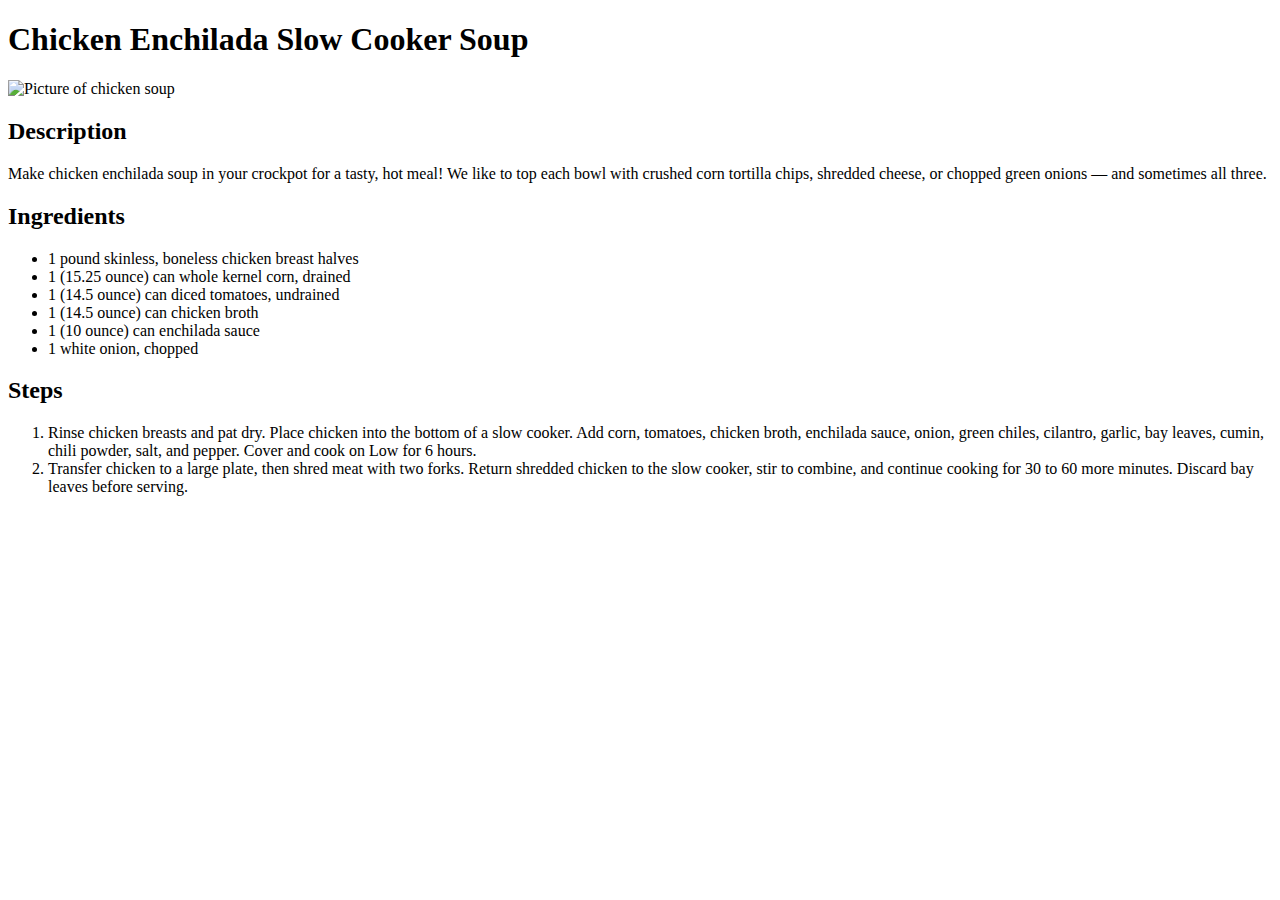
==== recipes/chicken-soup.html @ 87455185 "Add chicken soup recipe" ====
<!DOCTYPE html>
<html lang="en">
<head>
    <meta charset="UTF-8">
    <meta name="viewport" content="width=device-width, initial-scale=1.0">
    <title>Chicken soup recipe</title>
</head>
<body>
    <h1>Chicken Enchilada Slow Cooker Soup</h1>
    <img src="https://www.allrecipes.com/thmb/h0O5G3gls9TIZcaLjHMhaKOo9LE=/750x0/filters:no_upscale():max_bytes(150000):strip_icc():format(webp)/6275941-2a9ee7b3b8c341cea20a99285d8dfe86.jpg" alt="Picture of chicken soup" width="500" height="500">
    <h2>Description</h2>
    <p>Make chicken enchilada soup in your crockpot for a tasty, hot meal! We like to top each bowl with crushed corn tortilla chips, shredded cheese, or chopped green onions — and sometimes all three.</p>
    <h2>Ingredients</h2>
    <ul>
        <li>1 pound skinless, boneless chicken breast halves</li>
        <li>1 (15.25 ounce) can whole kernel corn, drained</li>
        <li>1 (14.5 ounce) can diced tomatoes, undrained</li>
        <li>1 (14.5 ounce) can chicken broth</li>
        <li>1 (10 ounce) can enchilada sauce</li>
        <li>1 white onion, chopped</li>
    </ul>
    <h2>Steps</h2>
    <ol>
        <li>Rinse chicken breasts and pat dry. Place chicken into the bottom of a slow cooker. Add corn, tomatoes, chicken broth, enchilada sauce, onion, green chiles, cilantro, garlic, bay leaves, cumin, chili powder, salt, and pepper. Cover and cook on Low for 6 hours.</li>
        <li>Transfer chicken to a large plate, then shred meat with two forks. Return shredded chicken to the slow cooker, stir to combine, and continue cooking for 30 to 60 more minutes. Discard bay leaves before serving.</li>
    </ol>
</body>
</html>
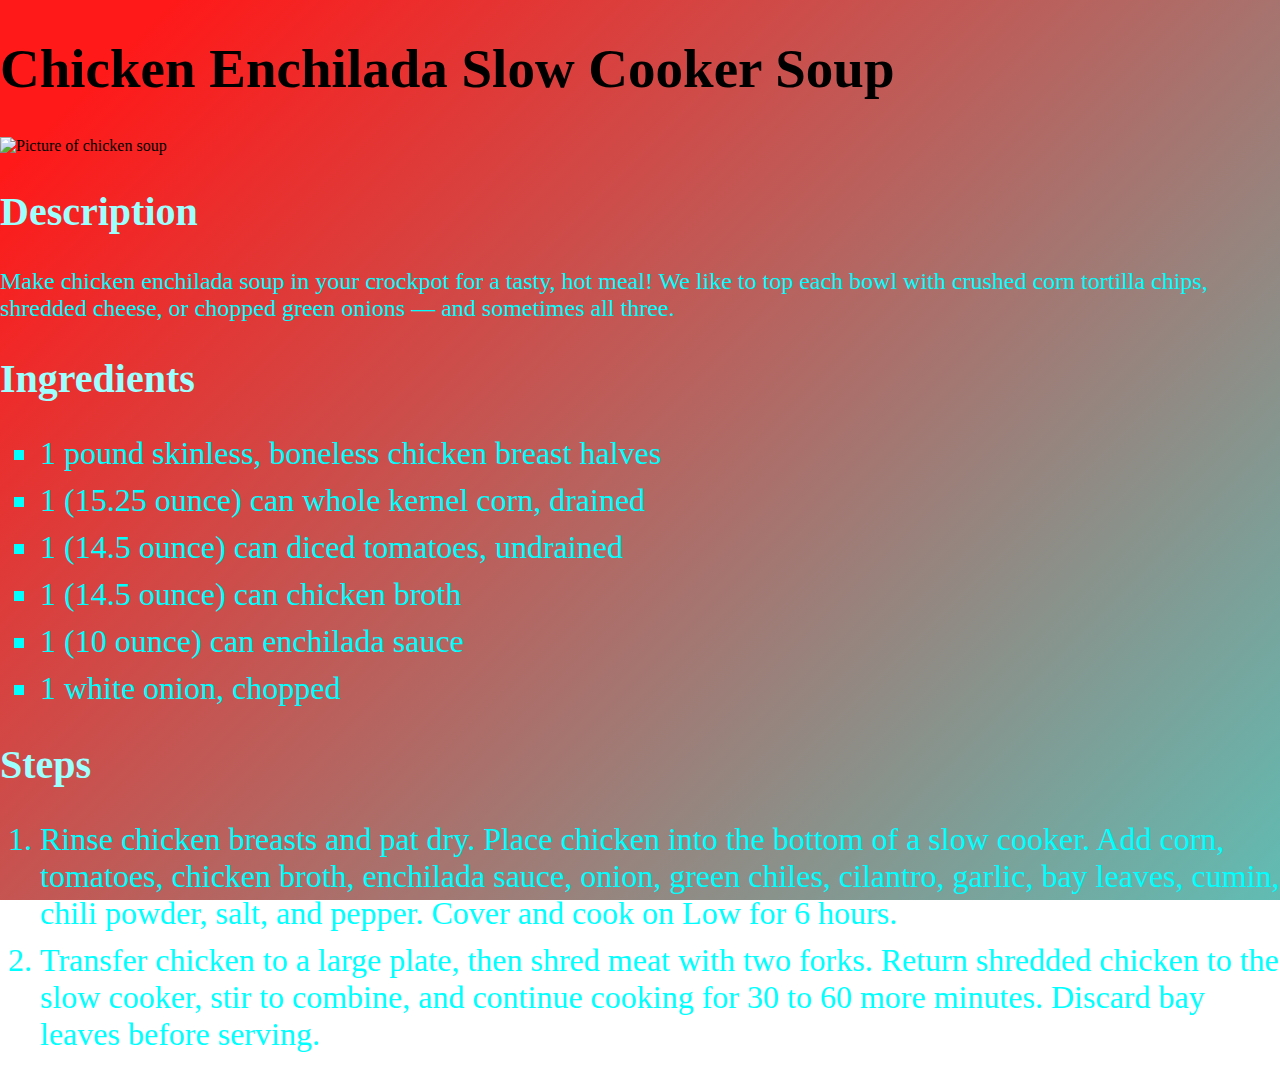
==== commit d06d1697: "add style for recipes" ====
--- a/recipes/chicken-soup.html
+++ b/recipes/chicken-soup.html
@@ -4,6 +4,8 @@
     <meta charset="UTF-8">
     <meta name="viewport" content="width=device-width, initial-scale=1.0">
     <title>Chicken soup recipe</title>
+    <link rel="stylesheet" href="../styles.css">
+    <link rel="stylesheet" href="styles.css">
 </head>
 <body>
     <h1>Chicken Enchilada Slow Cooker Soup</h1>
--- a/styles.css
+++ b/styles.css
@@ -0,0 +1,113 @@
+body {
+    margin: auto;
+    font-family: -apple-system, BlinkMacSystemFont, sans-serif;
+    overflow: auto;
+    background: linear-gradient(315deg, rgba(101,0,94,1) 3%, rgba(60,132,206,1) 38%, rgba(48,238,226,1) 68%, rgba(255,25,25,1) 98%);
+    animation: gradient 15s ease infinite;
+    background-size: 400% 400%;
+    background-attachment: fixed;
+}
+
+@keyframes gradient {
+    0% {
+        background-position: 0% 0%;
+    }
+    50% {
+        background-position: 100% 100%;
+    }
+    100% {
+        background-position: 0% 0%;
+    }
+}
+
+.wave {
+    background: rgb(255 255 255 / 25%);
+    border-radius: 1000% 1000% 0 0;
+    position: fixed;
+    width: 200%;
+    height: 12em;
+    animation: wave 10s -3s linear infinite;
+    transform: translate3d(0, 0, 0);
+    opacity: 0.8;
+    bottom: 0;
+    left: 0;
+    z-index: -1;
+}
+
+.wave:nth-of-type(2) {
+    bottom: -1.25em;
+    animation: wave 18s linear reverse infinite;
+    opacity: 0.8;
+}
+
+.wave:nth-of-type(3) {
+    bottom: -2.5em;
+    animation: wave 20s -1s reverse infinite;
+    opacity: 0.9;
+}
+
+@keyframes wave {
+    2% {
+        transform: translateX(1);
+    }
+
+    25% {
+        transform: translateX(-25%);
+    }
+
+    50% {
+        transform: translateX(-50%);
+    }
+
+    75% {
+        transform: translateX(-25%);
+    }
+
+    100% {
+        transform: translateX(1);
+    }
+}
+
+font-face {
+	font-family: myCustomFont;
+	src: url(DejaVuSansCondensed.ttf);
+}
+body {
+	font-family: myCustomFont, serif;
+}
+::selection {
+	color:black;
+	background-color: white;
+}
+.main-header {
+	height: 100vh;
+	max-width: fit-content;
+	margin-left: auto;
+	margin-right: auto;
+	color: #a87532;
+}
+
+h1 {
+	font-weight: bold;
+	font-size: 5em;
+}
+ul {
+	list-style-type: none;
+}
+li {
+	margin: 10px 0;
+	font-size: 2em;
+}
+a {
+	display: inline-block;
+	text-decoration: none;
+	color: #fff;
+}
+@keyframes coloring {
+
+}
+a:hover {
+	color:grey;
+	transform: scale(1.2, 1.2);
+	transition: 300ms;
+}
--- a/recipes/styles.css
+++ b/recipes/styles.css
@@ -0,0 +1,68 @@
+@keyframes test {
+    0% {
+        color: black;
+    }
+    100% {
+        color: aqua;
+    }
+}
+@keyframes test2 {
+    0%{
+        margin-left: 100px;
+    }
+    100%{
+        margin-left: 0px;
+    }
+}
+
+.recipe {
+    margin: 30px 0;
+    width: 960px;
+    border-radius: 15px;
+    margin-inline: auto;
+    display: flex;
+    flex-direction: column;
+    gap: 0px;
+    background-color: black;
+    padding: 25px;
+}
+.recipe h1, h2, p{
+    color: rgb(158, 255, 255);
+    animation: test2 1s;
+}
+h1 {
+    font-size: 55px;
+}
+h2 {
+    font-size: 40px;
+}
+p {
+    font-size: x-large;
+    color: aqua;
+    animation: test;
+    animation-duration: .6s;
+    animation-delay: .2s;
+    animation-fill-mode: backwards;
+}
+ul {
+    list-style-type:square;
+    color: aqua;
+}
+ol {
+    color: aqua;
+}
+
+li {
+    animation: test 1s;
+    animation-delay: .7s;
+    animation-fill-mode: backwards;
+}
+img{
+    margin-inline: auto;
+}
+
+img:hover {
+    transform: scale(1.2);
+    transition: .4s ease-in-out;
+    padding: 50px;
+}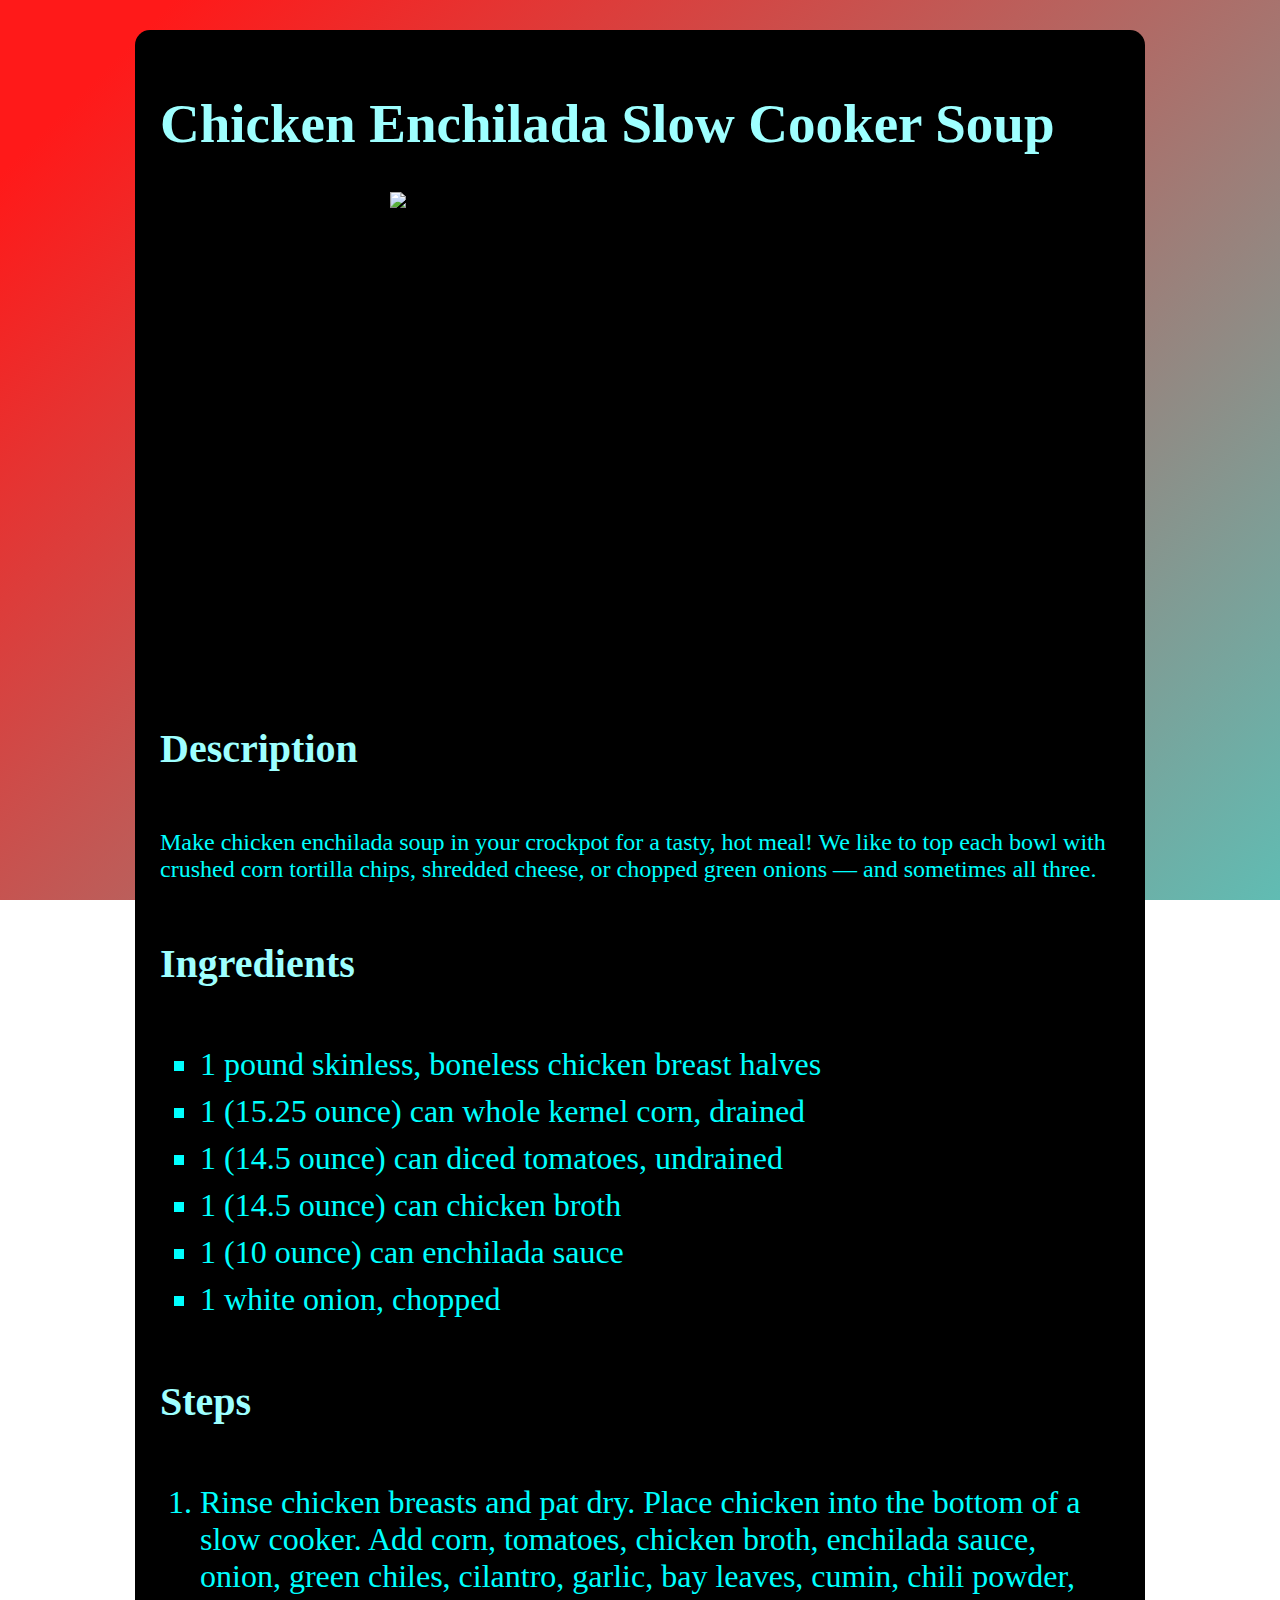
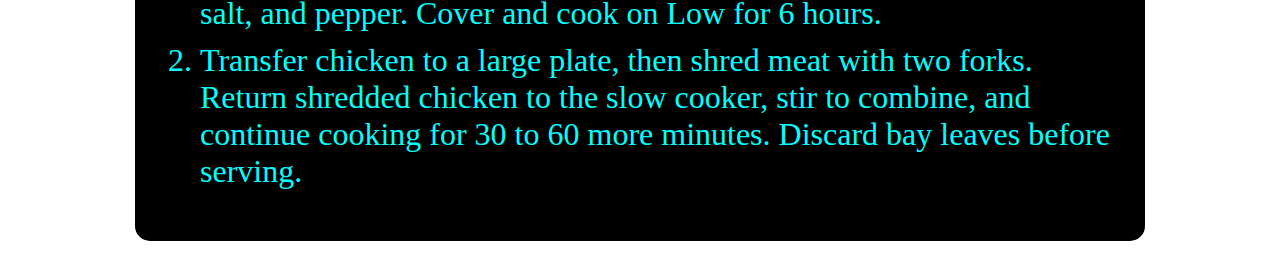
==== commit e8d95a59: "add recipe div class" ====
--- a/recipes/chicken-soup.html
+++ b/recipes/chicken-soup.html
@@ -1,5 +1,6 @@
 <!DOCTYPE html>
 <html lang="en">
+
 <head>
     <meta charset="UTF-8">
     <meta name="viewport" content="width=device-width, initial-scale=1.0">
@@ -7,24 +8,34 @@
     <link rel="stylesheet" href="../styles.css">
     <link rel="stylesheet" href="styles.css">
 </head>
+
 <body>
-    <h1>Chicken Enchilada Slow Cooker Soup</h1>
-    <img src="https://www.allrecipes.com/thmb/h0O5G3gls9TIZcaLjHMhaKOo9LE=/750x0/filters:no_upscale():max_bytes(150000):strip_icc():format(webp)/6275941-2a9ee7b3b8c341cea20a99285d8dfe86.jpg" alt="Picture of chicken soup" width="500" height="500">
-    <h2>Description</h2>
-    <p>Make chicken enchilada soup in your crockpot for a tasty, hot meal! We like to top each bowl with crushed corn tortilla chips, shredded cheese, or chopped green onions — and sometimes all three.</p>
-    <h2>Ingredients</h2>
-    <ul>
-        <li>1 pound skinless, boneless chicken breast halves</li>
-        <li>1 (15.25 ounce) can whole kernel corn, drained</li>
-        <li>1 (14.5 ounce) can diced tomatoes, undrained</li>
-        <li>1 (14.5 ounce) can chicken broth</li>
-        <li>1 (10 ounce) can enchilada sauce</li>
-        <li>1 white onion, chopped</li>
-    </ul>
-    <h2>Steps</h2>
-    <ol>
-        <li>Rinse chicken breasts and pat dry. Place chicken into the bottom of a slow cooker. Add corn, tomatoes, chicken broth, enchilada sauce, onion, green chiles, cilantro, garlic, bay leaves, cumin, chili powder, salt, and pepper. Cover and cook on Low for 6 hours.</li>
-        <li>Transfer chicken to a large plate, then shred meat with two forks. Return shredded chicken to the slow cooker, stir to combine, and continue cooking for 30 to 60 more minutes. Discard bay leaves before serving.</li>
-    </ol>
+    <div class="recipe">
+        <h1>Chicken Enchilada Slow Cooker Soup</h1>
+        <img src="https://www.allrecipes.com/thmb/h0O5G3gls9TIZcaLjHMhaKOo9LE=/750x0/filters:no_upscale():max_bytes(150000):strip_icc():format(webp)/6275941-2a9ee7b3b8c341cea20a99285d8dfe86.jpg"
+            alt="Picture of chicken soup" width="500" height="500">
+        <h2>Description</h2>
+        <p>Make chicken enchilada soup in your crockpot for a tasty, hot meal! We like to top each bowl with crushed
+            corn tortilla chips, shredded cheese, or chopped green onions — and sometimes all three.</p>
+        <h2>Ingredients</h2>
+        <ul>
+            <li>1 pound skinless, boneless chicken breast halves</li>
+            <li>1 (15.25 ounce) can whole kernel corn, drained</li>
+            <li>1 (14.5 ounce) can diced tomatoes, undrained</li>
+            <li>1 (14.5 ounce) can chicken broth</li>
+            <li>1 (10 ounce) can enchilada sauce</li>
+            <li>1 white onion, chopped</li>
+        </ul>
+        <h2>Steps</h2>
+        <ol>
+            <li>Rinse chicken breasts and pat dry. Place chicken into the bottom of a slow cooker. Add corn, tomatoes,
+                chicken broth, enchilada sauce, onion, green chiles, cilantro, garlic, bay leaves, cumin, chili powder,
+                salt, and pepper. Cover and cook on Low for 6 hours.</li>
+            <li>Transfer chicken to a large plate, then shred meat with two forks. Return shredded chicken to the slow
+                cooker, stir to combine, and continue cooking for 30 to 60 more minutes. Discard bay leaves before
+                serving.</li>
+        </ol>
+    </div>
 </body>
+
 </html>